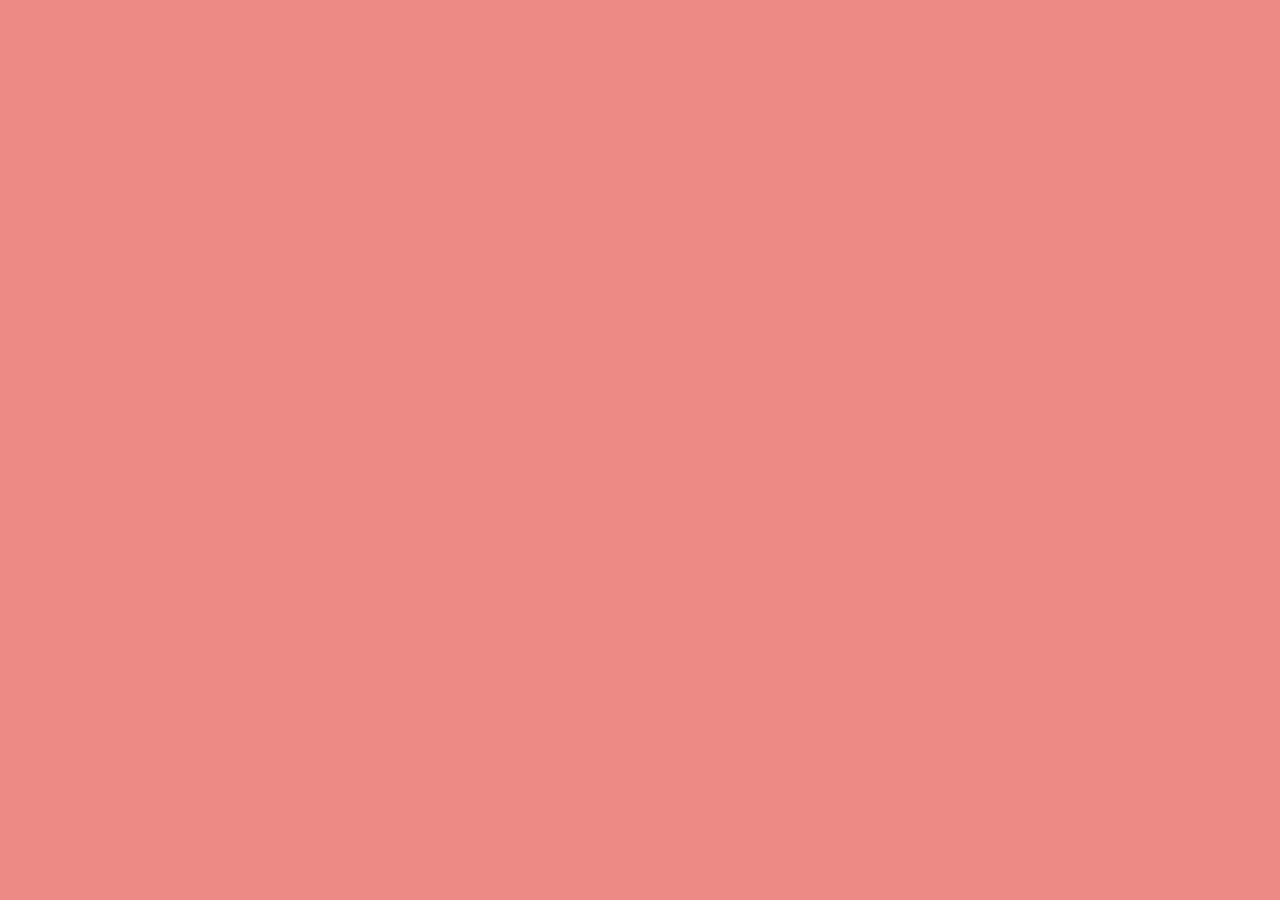
==== index.html @ b316f082 "name changed files, adjusted html base, adjusted css, added script file" ====
<!-- html boiler plate template -->
<!DOCTYPE html>
<html lang="en" dir="ltr">
  <head>
    <meta http-equiv="content-type" content="text/html; charset=utf-8">
    <meta name="viewport" content="width=device-width, initial-scale=1.0">
    <meta name="author" content="Keith J Francis">
    <meta name="description" content="">
    <meta name="keywords" content="">
    <title>A title goes here</title>
    <script defer src="script.js"></script>
    <link rel="icon" href="">
    <link rel="stylesheet" href="https://cdnjs.cloudflare.com/ajax/libs/font-awesome/5.15.4/css/all.min.css">
    <link rel="stylesheet" href="style.css">
  </head>
  <body>
    
  </body>
</html>
---- style.css ----
/* CSS reset */
* {
  border: 0;
  box-sizing: border-box;
  font-size: 100%;
  margin: 0;
  padding: 0;
  vertical-align: baseline;
}
/* Main styles */
body {
  background-color: rgb(167, 230, 109);
  min-height: 100vh;
}

@media screen and (max-width: 1400px) {
body {
  background-color: rgb(238, 138, 134);
}
}

@media screen and (max-width: 1200px) {
body {
  background-color: rgb(230, 124, 230);
}
}

@media screen and (max-width: 992px) {
body {
  background-color: rgb(129, 68, 153);
}
}

@media screen and (max-width: 768px) {
body {
  background-color: rgb(55, 44, 116);
}
}

@media screen and (max-width: 575px) {
body {
  background-color: aqua;
}
}

@media print {

}
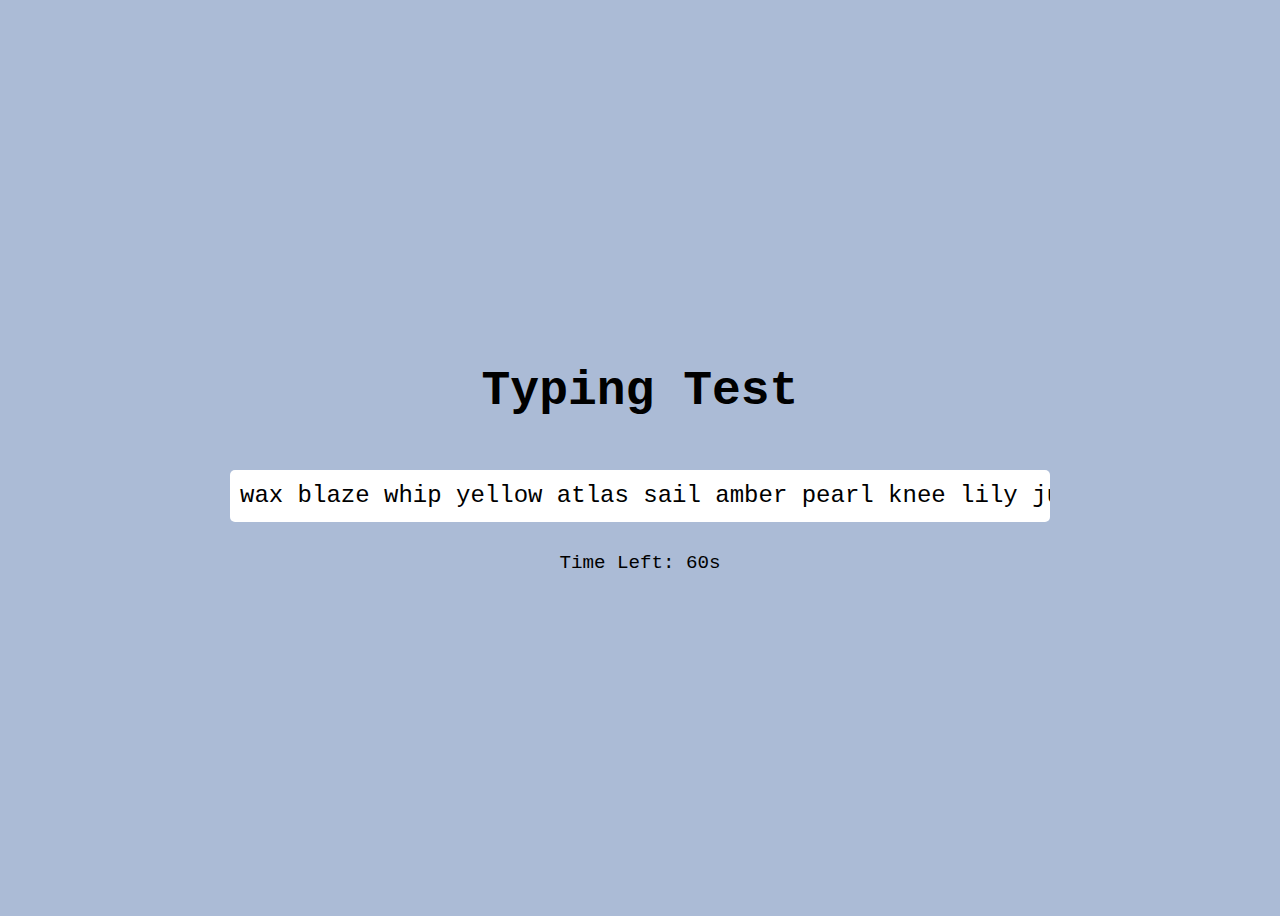
==== commit 40d54309: "added html, css, and some functionality" ====
--- a/index.html
+++ b/index.html
@@ -5,15 +5,20 @@
     <meta http-equiv="content-type" content="text/html; charset=utf-8">
     <meta name="viewport" content="width=device-width, initial-scale=1.0">
     <meta name="author" content="Keith J Francis">
-    <meta name="description" content="">
+    <meta name="description" content="Typing test">
     <meta name="keywords" content="">
-    <title>A title goes here</title>
-    <script defer src="script.js"></script>
-    <link rel="icon" href="">
-    <link rel="stylesheet" href="https://cdnjs.cloudflare.com/ajax/libs/font-awesome/5.15.4/css/all.min.css">
+    <title>Typing Test</title>
+
+    <!-- Links -->
+    <link rel="icon" type="image/png" href="favicon.png">
     <link rel="stylesheet" href="style.css">
   </head>
   <body>
-    
+    <h1>Typing Test</h1>
+    <div id="text-container"></div>
+    <div id="timer">Time Left: 60s</div>
+    <div id="final-score"></div>
+    <button type="button" id="try-again">Try Again</button>
+    <script src="./script.js"></script>
   </body>
 </html>
--- a/style.css
+++ b/style.css
@@ -1,48 +1,66 @@
 /* CSS reset */
-* {
-  border: 0;
+html {
   box-sizing: border-box;
-  font-size: 100%;
-  margin: 0;
-  padding: 0;
-  vertical-align: baseline;
 }
 /* Main styles */
 body {
-  background-color: rgb(167, 230, 109);
-  min-height: 100vh;
+  background: rgb(171, 187, 214);
+  font-family: monospace; 
+  font-size: 1.5rem;
+  display: flex;
+  flex-direction: column;
+  justify-content: center;
+  align-items: center;
+  height: 100vh;
+  overflow: hidden;
 }
 
-@media screen and (max-width: 1400px) {
-body {
-  background-color: rgb(238, 138, 134);
-}
+#text-container {
+  width: 800px;
+  height: auto;
+  margin: 20px auto;
+  line-height: 2rem;
+  white-space: nowrap;
+  background: white;
+  padding: 10px;
+  border-radius: 5px;
+  overflow: hidden;
+  display: flex;
+  align-items: center;
+  position: relative;
+  cursor: none;
 }
 
-@media screen and (max-width: 1200px) {
-body {
-  background-color: rgb(230, 124, 230);
-}
+#timer {
+  margin: 10px;
+  font-size: 1.2rem;
 }
 
-@media screen and (max-width: 992px) {
-body {
-  background-color: rgb(129, 68, 153);
-}
+button {
+  padding: 10px;
+  width: 150px;
+  background: rgb(37, 158, 37);
+  color: white;
+  border-radius: 8px;
+  border: none;
+  cursor: pointer;
+  margin-top: 20px;
+  font-size: 1.2rem;
+  display: none;
 }
 
-@media screen and (max-width: 768px) {
-body {
-  background-color: rgb(55, 44, 116);
-}
+button:hover {
+  filter: brightness(1.2);
 }
 
-@media screen and (max-width: 575px) {
-body {
-  background-color: aqua;
-}
+span {
+  min-width: 14px;
 }
 
-@media print {
+.correct {
+  color: green;
+}
 
+.error {
+  color: red;
 }